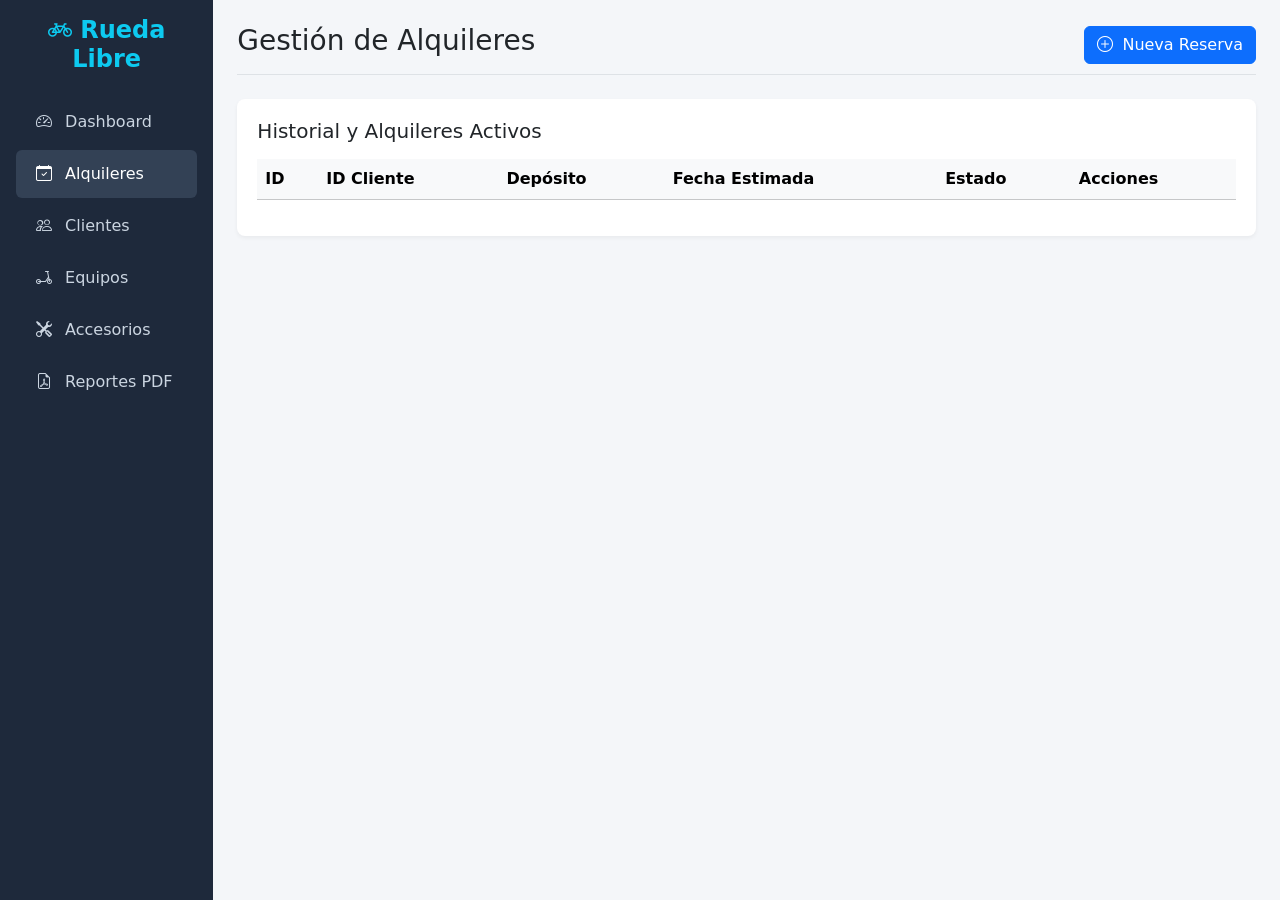
==== src/main/resources/static/alquileres/alquiler.html @ e65c44fa "Agregamos el servicio de Alquileres, modificamos su DAO, y creamos las vistas de la página web" ====
<!DOCTYPE html>
<html lang="es">
<head>
    <meta charset="UTF-8">
    <meta name="viewport" content="width=device-width, initial-scale=1.0">
    <title>Rueda Libre - Alquileres</title>
    <link href="https://cdn.jsdelivr.net/npm/bootstrap@5.3.3/dist/css/bootstrap.min.css" rel="stylesheet">
    <link href="https://cdn.jsdelivr.net/npm/bootstrap-icons@1.11.3/font/bootstrap-icons.min.css" rel="stylesheet">
    <link rel="stylesheet" href="alquiler.css">
</head>
<body>

<div class="container-fluid">
    <div class="row">
        <!-- Sidebar -->
        <nav class="col-md-3 col-lg-2 d-md-block sidebar p-3">
            <h4 class="text-center fw-bold mb-4 text-info">
                <i class="bi bi-bicycle"></i> Rueda Libre
            </h4>
            <a href="../index.html"><i class="bi bi-speedometer2 me-2"></i> Dashboard</a>
            <a href="../alquileres/alquiler.html" class="active"><i class="bi bi-calendar-check me-2"></i> Alquileres</a>
            <a href="../clientes/clientes.html"><i class="bi bi-people me-2"></i> Clientes</a>
            <a href="../inventario/equipos.html"><i class="bi bi-scooter me-2"></i> Equipos</a>
            <a href="../accesorios/accesorios.html"><i class="bi bi-tools me-2"></i> Accesorios</a>
            <a href="../reportes/reportes.html"><i class="bi bi-file-earmark-pdf me-2"></i> Reportes PDF</a>
        </nav>

        <!-- Main Content -->
        <main class="col-md-9 ms-sm-auto col-lg-10 px-md-4 py-4">
            <div class="d-flex justify-content-between flex-wrap flex-md-nowrap align-items-center pb-2 mb-4 border-bottom">
                <h2 class="h3">Gestión de Alquileres</h2>
                <button class="btn btn-primary" data-bs-toggle="modal" data-bs-target="#modalNuevoAlquiler">
                    <i class="bi bi-plus-circle me-1"></i> Nueva Reserva
                </button>
            </div>

            <!-- Tabla de Alquileres -->
            <div class="table-container">
                <h5 class="mb-3">Historial y Alquileres Activos</h5>
                <div class="table-responsive">
                    <table class="table table-hover align-middle" id="tablaAlquileres">
                        <thead class="table-light">
                        <tr>
                            <th>ID</th>
                            <th>ID Cliente</th>
                            <th>Depósito</th>
                            <th>Fecha Estimada</th>
                            <th>Estado</th>
                            <th>Acciones</th>
                        </tr>
                        </thead>
                        <tbody id="cuerpoTablaAlquileres">
                        <!-- Los datos se inyectarán aquí con JavaScript -->
                        </tbody>
                    </table>
                </div>
            </div>
        </main>
    </div>
</div>

<!-- Modal: Nueva Reserva -->
<div class="modal fade" id="modalNuevoAlquiler" tabindex="-1">
    <div class="modal-dialog modal-lg">
        <div class="modal-content">
            <form id="formNuevaReserva" onsubmit="registrarReserva(event)">
                <div class="modal-header">
                    <h5 class="modal-title">Registrar Reserva de Alquiler</h5>
                    <button type="button" class="btn-close" data-bs-dismiss="modal"></button>
                </div>
                <div class="modal-body">
                    <div class="mb-3">
                        <label class="form-label fw-bold">ID del Cliente</label>
                        <input type="number" id="reservaIdCliente" class="form-control" required placeholder="Ej: 1">
                    </div>

                    <div class="mb-3">
                        <label class="form-label fw-bold">Equipos (Selecciona los ID)</label>
                        <div class="border rounded p-2">
                            <input type="text" id="reservaEquipos" class="form-control" placeholder="Ej: 1, 3 (IDs de equipos separados por coma)" required>
                        </div>
                    </div>

                    <div class="row">
                        <div class="col-md-6 mb-3">
                            <label class="form-label fw-bold">ID de Accesorios y Cantidad</label>
                            <input type="text" id="reservaAccesorios" class="form-control" placeholder="Ej: 1:2, 2:1 (ID:Cantidad)">
                            <small class="text-muted">Formato: ID_Accesorio:Cantidad separada por comas</small>
                        </div>
                        <div class="col-md-6 mb-3">
                            <label class="form-label fw-bold">Fecha y Hora Estimada de Devolución</label>
                            <input type="datetime-local" id="reservaFechaEstimada" class="form-control" required>
                        </div>
                    </div>
                </div>
                <div class="modal-footer">
                    <button type="button" class="btn btn-secondary" data-bs-dismiss="modal">Cancelar</button>
                    <button type="submit" class="btn btn-primary">Guardar Reserva</button>
                </div>
            </form>
        </div>
    </div>
</div>

<!-- Modal: Devolución -->
<div class="modal fade" id="modalDevolucion" tabindex="-1">
    <div class="modal-dialog">
        <div class="modal-content">
            <form id="formDevolucion" onsubmit="procesarDevolucion(event)">
                <input type="hidden" id="devolucionIdAlquiler">
                <div class="modal-header">
                    <h5 class="modal-title">Recibir y Cobrar Alquiler #<span id="lblDevolucionId"></span></h5>
                    <button type="button" class="btn-close" data-bs-dismiss="modal"></button>
                </div>
                <div class="modal-body">
                    <p class="text-muted mb-4">Ingresa el estado de los equipos al regresar.</p>

                    <div class="mb-3">
                        <label class="form-label fw-bold">ID del Equipo devuelto dañado (Opcional)</label>
                        <input type="number" id="devEquipoDanado" class="form-control" placeholder="Dejar vacío si todo está BUENO">
                    </div>

                    <div class="mb-3">
                        <label class="form-label fw-bold">ID del Accesorio extraviado y cantidad</label>
                        <input type="text" id="devAccesorioExtraviado" class="form-control" placeholder="Ej: 2:1 (ID:Cantidad) o dejar vacío">
                    </div>
                </div>
                <div class="modal-footer">
                    <button type="button" class="btn btn-secondary" data-bs-dismiss="modal">Cancelar</button>
                    <button type="submit" class="btn btn-success">Finalizar Alquiler</button>
                </div>
            </form>
        </div>
    </div>
</div>

<script src="https://cdn.jsdelivr.net/npm/bootstrap@5.3.3/dist/js/bootstrap.bundle.min.js"></script>

<script src="alquiler.js"></script>
</body>
</html>
---- src/main/resources/static/alquileres/alquiler.css ----
body {
    background-color: #f4f6f9;
}

.sidebar {
    min-height: 100vh;
    background-color: #1e293b;
    color: #fff;
}

.sidebar a {
    color: #cbd5e1;
    text-decoration: none;
    padding: 12px 20px;
    display: block;
    border-radius: 6px;
    margin-bottom: 4px;
}

.sidebar a:hover, .sidebar a.active {
    background-color: #334155;
    color: #fff;
}

.table-container {
    background-color: white;
    border-radius: 8px;
    padding: 20px;
    box-shadow: 0 2px 4px rgba(0,0,0,0.05);
}
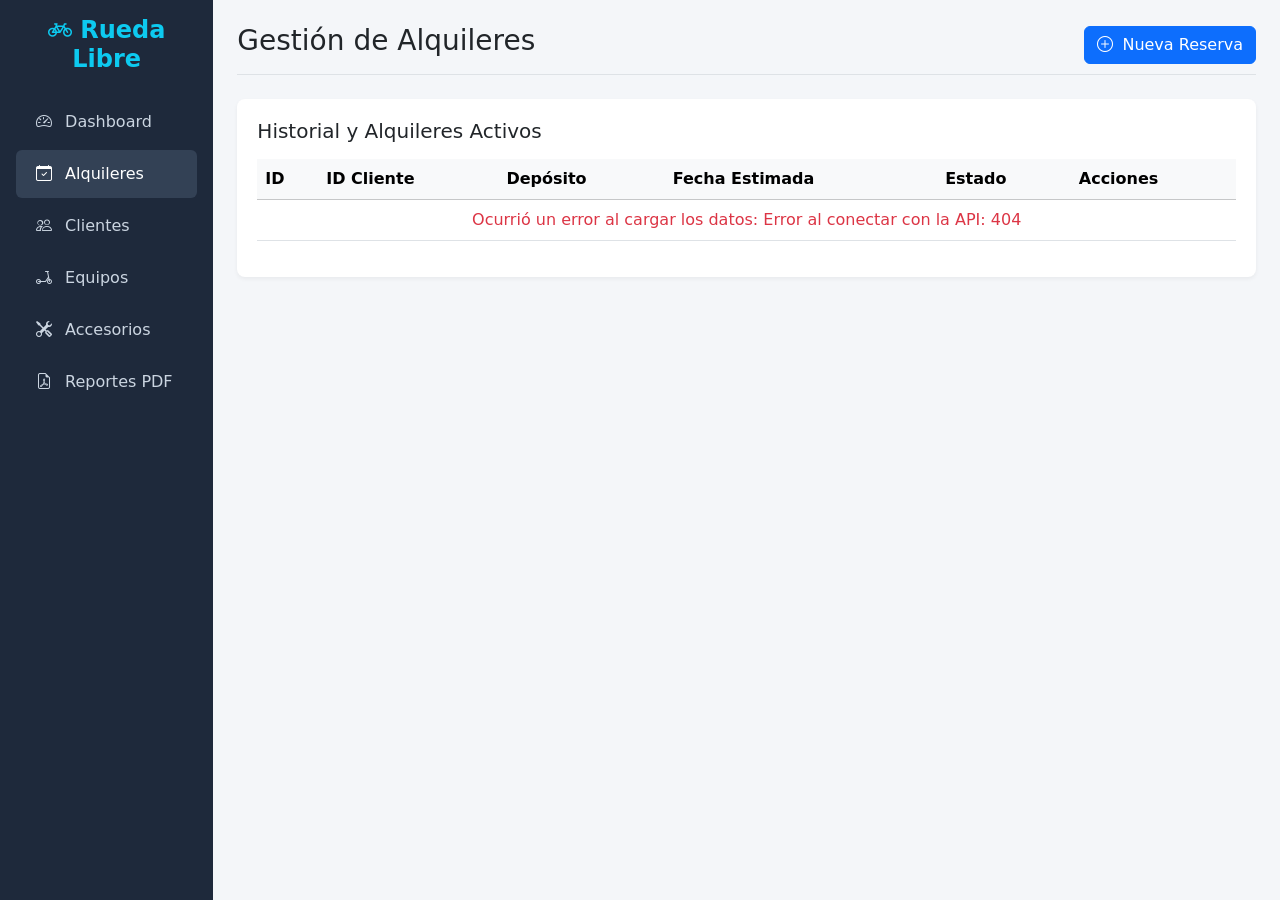
==== commit cc2e8594: "Service Alquileres completo con sus vistas." ====
--- a/src/main/resources/static/alquileres/alquiler.html
+++ b/src/main/resources/static/alquileres/alquiler.html
@@ -21,7 +21,7 @@
             <a href="../alquileres/alquiler.html" class="active"><i class="bi bi-calendar-check me-2"></i> Alquileres</a>
             <a href="../clientes/clientes.html"><i class="bi bi-people me-2"></i> Clientes</a>
             <a href="../inventario/equipos.html"><i class="bi bi-scooter me-2"></i> Equipos</a>
-            <a href="../accesorios/accesorios.html"><i class="bi bi-tools me-2"></i> Accesorios</a>
+            <a href="../inventario/accesorios.html"><i class="bi bi-tools me-2"></i> Accesorios</a>
             <a href="../reportes/reportes.html"><i class="bi bi-file-earmark-pdf me-2"></i> Reportes PDF</a>
         </nav>
 
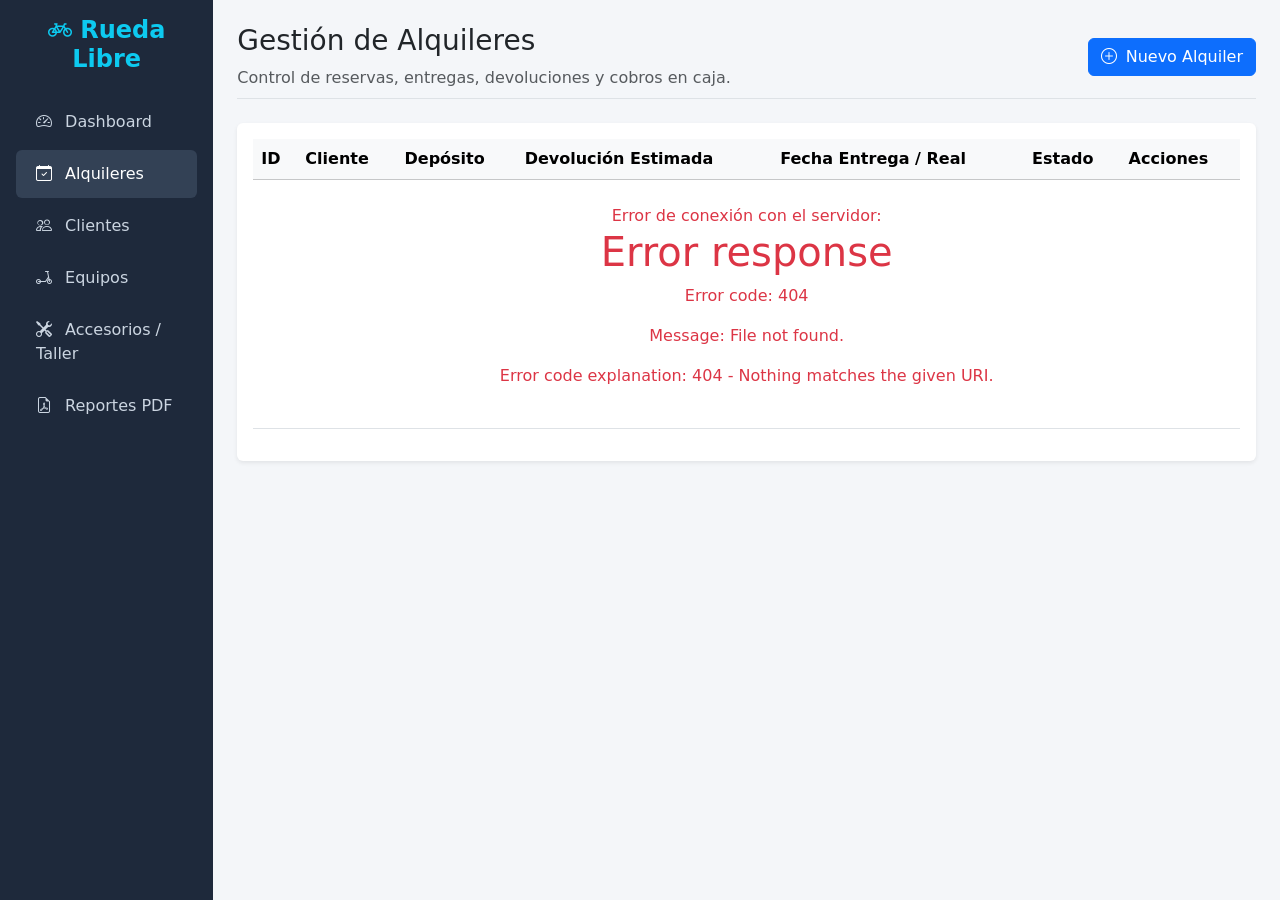
==== commit 39f6a0d7: "Refinamos el alquiler y como se realizan los cobros" ====
--- a/src/main/resources/static/alquileres/alquiler.html
+++ b/src/main/resources/static/alquileres/alquiler.html
@@ -3,94 +3,122 @@
 <head>
     <meta charset="UTF-8">
     <meta name="viewport" content="width=device-width, initial-scale=1.0">
-    <title>Rueda Libre - Alquileres</title>
+    <title>Rueda Libre - Gestión de Alquileres</title>
     <link href="https://cdn.jsdelivr.net/npm/bootstrap@5.3.3/dist/css/bootstrap.min.css" rel="stylesheet">
     <link href="https://cdn.jsdelivr.net/npm/bootstrap-icons@1.11.3/font/bootstrap-icons.min.css" rel="stylesheet">
-    <link rel="stylesheet" href="alquiler.css">
+    <style>
+        body {
+            background-color: #f4f6f9;
+        }
+        .sidebar {
+            min-height: 100vh;
+            background-color: #1e293b;
+            color: #fff;
+        }
+        .sidebar a {
+            color: #cbd5e1;
+            text-decoration: none;
+            padding: 12px 20px;
+            display: block;
+            border-radius: 6px;
+            margin-bottom: 4px;
+        }
+        .sidebar a:hover, .sidebar a.active {
+            background-color: #334155;
+            color: #fff;
+        }
+    </style>
 </head>
 <body>
 
 <div class="container-fluid">
     <div class="row">
-        <!-- Sidebar -->
+        <!-- Menú Lateral -->
         <nav class="col-md-3 col-lg-2 d-md-block sidebar p-3">
             <h4 class="text-center fw-bold mb-4 text-info">
                 <i class="bi bi-bicycle"></i> Rueda Libre
             </h4>
             <a href="../index.html"><i class="bi bi-speedometer2 me-2"></i> Dashboard</a>
-            <a href="../alquileres/alquiler.html" class="active"><i class="bi bi-calendar-check me-2"></i> Alquileres</a>
+            <a href="alquiler.html" class="active"><i class="bi bi-calendar-check me-2"></i> Alquileres</a>
             <a href="../clientes/clientes.html"><i class="bi bi-people me-2"></i> Clientes</a>
             <a href="../inventario/equipos.html"><i class="bi bi-scooter me-2"></i> Equipos</a>
-            <a href="../inventario/accesorios.html"><i class="bi bi-tools me-2"></i> Accesorios</a>
+            <a href="../inventario/accesorios.html"><i class="bi bi-tools me-2"></i> Accesorios / Taller</a>
             <a href="../reportes/reportes.html"><i class="bi bi-file-earmark-pdf me-2"></i> Reportes PDF</a>
         </nav>
 
-        <!-- Main Content -->
+        <!-- Contenido Principal -->
         <main class="col-md-9 ms-sm-auto col-lg-10 px-md-4 py-4">
             <div class="d-flex justify-content-between flex-wrap flex-md-nowrap align-items-center pb-2 mb-4 border-bottom">
-                <h2 class="h3">Gestión de Alquileres</h2>
+                <div>
+                    <h2 class="h3">Gestión de Alquileres</h2>
+                    <p class="text-muted mb-0">Control de reservas, entregas, devoluciones y cobros en caja.</p>
+                </div>
                 <button class="btn btn-primary" data-bs-toggle="modal" data-bs-target="#modalNuevoAlquiler">
-                    <i class="bi bi-plus-circle me-1"></i> Nueva Reserva
+                    <i class="bi bi-plus-circle me-1"></i> Nuevo Alquiler
                 </button>
             </div>
 
+            <div id="alertaGeneral" class="alert d-none" role="alert"></div>
+
             <!-- Tabla de Alquileres -->
-            <div class="table-container">
-                <h5 class="mb-3">Historial y Alquileres Activos</h5>
-                <div class="table-responsive">
-                    <table class="table table-hover align-middle" id="tablaAlquileres">
-                        <thead class="table-light">
-                        <tr>
-                            <th>ID</th>
-                            <th>ID Cliente</th>
-                            <th>Depósito</th>
-                            <th>Fecha Estimada</th>
-                            <th>Estado</th>
-                            <th>Acciones</th>
-                        </tr>
-                        </thead>
-                        <tbody id="cuerpoTablaAlquileres">
-                        <!-- Los datos se inyectarán aquí con JavaScript -->
-                        </tbody>
-                    </table>
+            <div class="card border-0 shadow-sm">
+                <div class="card-body">
+                    <div class="table-responsive">
+                        <table class="table table-hover align-middle">
+                            <thead class="table-light">
+                            <tr>
+                                <th>ID</th>
+                                <th>Cliente</th>
+                                <th>Depósito</th>
+                                <th>Devolución Estimada</th>
+                                <th>Fecha Entrega / Real</th>
+                                <th>Estado</th>
+                                <th>Acciones</th>
+                            </tr>
+                            </thead>
+                            <tbody id="cuerpoTablaAlquileres">
+                            <tr>
+                                <td colspan="7" class="text-center text-muted py-4">Cargando alquileres...</td>
+                            </tr>
+                            </tbody>
+                        </table>
+                    </div>
                 </div>
             </div>
         </main>
     </div>
 </div>
 
-<!-- Modal: Nueva Reserva -->
+<!-- Modal Nuevo Alquiler -->
 <div class="modal fade" id="modalNuevoAlquiler" tabindex="-1">
-    <div class="modal-dialog modal-lg">
+    <div class="modal-dialog">
         <div class="modal-content">
-            <form id="formNuevaReserva" onsubmit="registrarReserva(event)">
-                <div class="modal-header">
+            <form id="formNuevoAlquiler" onsubmit="crearAlquiler(event)">
+                <div class="modal-header bg-light">
                     <h5 class="modal-title">Registrar Reserva de Alquiler</h5>
                     <button type="button" class="btn-close" data-bs-dismiss="modal"></button>
                 </div>
                 <div class="modal-body">
+                    <div id="alertaNuevoAlquiler" class="alert alert-danger d-none"></div>
+
                     <div class="mb-3">
-                        <label class="form-label fw-bold">ID del Cliente</label>
-                        <input type="number" id="reservaIdCliente" class="form-control" required placeholder="Ej: 1">
+                        <label for="idClienteAlquiler" class="form-label fw-bold">ID Cliente</label>
+                        <input type="number" id="idClienteAlquiler" class="form-control" min="1" required>
                     </div>
 
                     <div class="mb-3">
-                        <label class="form-label fw-bold">Equipos (Selecciona los ID)</label>
-                        <div class="border rounded p-2">
-                            <input type="text" id="reservaEquipos" class="form-control" placeholder="Ej: 1, 3 (IDs de equipos separados por coma)" required>
-                        </div>
+                        <label for="fechaEstimadaAlquiler" class="form-label fw-bold">Fecha y Hora Estimada de Devolución</label>
+                        <input type="datetime-local" id="fechaEstimadaAlquiler" class="form-control" required>
                     </div>
 
-                    <div class="row">
-                        <div class="col-md-6 mb-3">
-                            <label class="form-label fw-bold">ID de Accesorios y Cantidad</label>
-                            <input type="text" id="reservaAccesorios" class="form-control" placeholder="Ej: 1:2, 2:1 (ID:Cantidad)">
-                            <small class="text-muted">Formato: ID_Accesorio:Cantidad separada por comas</small>
-                        </div>
-                        <div class="col-md-6 mb-3">
-                            <label class="form-label fw-bold">Fecha y Hora Estimada de Devolución</label>
-                            <input type="datetime-local" id="reservaFechaEstimada" class="form-control" required>
-                        </div>
+                    <div class="mb-3">
+                        <label for="equiposAlquiler" class="form-label fw-bold">IDs de Equipos (separados por coma)</label>
+                        <input type="text" id="equiposAlquiler" class="form-control" placeholder="Ej. 1, 2" required>
+                    </div>
+
+                    <div class="mb-3">
+                        <label for="accesoriosAlquiler" class="form-label fw-bold">Accesorios (Formato ID:Cantidad, separados por coma)</label>
+                        <input type="text" id="accesoriosAlquiler" class="form-control" placeholder="Ej. 1:2, 3:1 (Opcional)">
                     </div>
                 </div>
                 <div class="modal-footer">
@@ -102,32 +130,55 @@
     </div>
 </div>
 
-<!-- Modal: Devolución -->
+<!-- Modal Devolución y Cobro -->
 <div class="modal fade" id="modalDevolucion" tabindex="-1">
     <div class="modal-dialog">
         <div class="modal-content">
             <form id="formDevolucion" onsubmit="procesarDevolucion(event)">
-                <input type="hidden" id="devolucionIdAlquiler">
-                <div class="modal-header">
+                <div class="modal-header bg-light">
                     <h5 class="modal-title">Recibir y Cobrar Alquiler #<span id="lblDevolucionId"></span></h5>
                     <button type="button" class="btn-close" data-bs-dismiss="modal"></button>
                 </div>
                 <div class="modal-body">
-                    <p class="text-muted mb-4">Ingresa el estado de los equipos al regresar.</p>
+                    <div id="alertaDevolucion" class="alert d-none"></div>
+                    <input type="hidden" id="devolucionIdAlquiler">
 
                     <div class="mb-3">
-                        <label class="form-label fw-bold">ID del Equipo devuelto dañado (Opcional)</label>
-                        <input type="number" id="devEquipoDanado" class="form-control" placeholder="Dejar vacío si todo está BUENO">
+                        <label class="form-label fw-bold">ID Equipo Dañado (Opcional)</label>
+                        <input type="number" id="devEquipoDanado" class="form-control" placeholder="Dejar vacío si todo está en buen estado">
                     </div>
 
                     <div class="mb-3">
-                        <label class="form-label fw-bold">ID del Accesorio extraviado y cantidad</label>
-                        <input type="text" id="devAccesorioExtraviado" class="form-control" placeholder="Ej: 2:1 (ID:Cantidad) o dejar vacío">
+                        <label class="form-label fw-bold">Accesorios Extraviados (Formato ID:Cantidad)</label>
+                        <input type="text" id="devAccesorioExtraviado" class="form-control" placeholder="Ej. 1:1 (Dejar vacío si no hay extravíos)">
+                    </div>
+
+                    <hr>
+
+                    <div class="mb-3">
+                        <label class="form-label fw-bold">Método de Pago</label>
+                        <select id="devMetodoPago" class="form-select" onchange="alternarCamposPago()" required>
+                            <option value="EFECTIVO">Efectivo</option>
+                            <option value="TARJETA">Tarjeta</option>
+                        </select>
+                    </div>
+
+                    <div id="bloquePagoEfectivo" class="mb-3">
+                        <label class="form-label fw-bold">Monto Recibido en Efectivo (Q)</label>
+                        <input type="number" step="0.01" min="0" id="devMontoRecibido" class="form-control" placeholder="0.00">
+                    </div>
+
+                    <div id="bloquePagoTarjeta" class="mb-3 d-none">
+                        <label class="form-label fw-bold">Simulación de Terminal POS</label>
+                        <select id="devTarjetaAprobada" class="form-select">
+                            <option value="true">Aprobar transacción</option>
+                            <option value="false">Simular rechazo de tarjeta</option>
+                        </select>
                     </div>
                 </div>
                 <div class="modal-footer">
                     <button type="button" class="btn btn-secondary" data-bs-dismiss="modal">Cancelar</button>
-                    <button type="submit" class="btn btn-success">Finalizar Alquiler</button>
+                    <button type="submit" class="btn btn-primary">Procesar Cobro y Finalizar</button>
                 </div>
             </form>
         </div>
@@ -135,7 +186,5 @@
 </div>
 
 <script src="https://cdn.jsdelivr.net/npm/bootstrap@5.3.3/dist/js/bootstrap.bundle.min.js"></script>
-
-<script src="alquiler.js"></script>
-</body>
+<script src="alquiler.js?v=2"></script></body>
 </html>
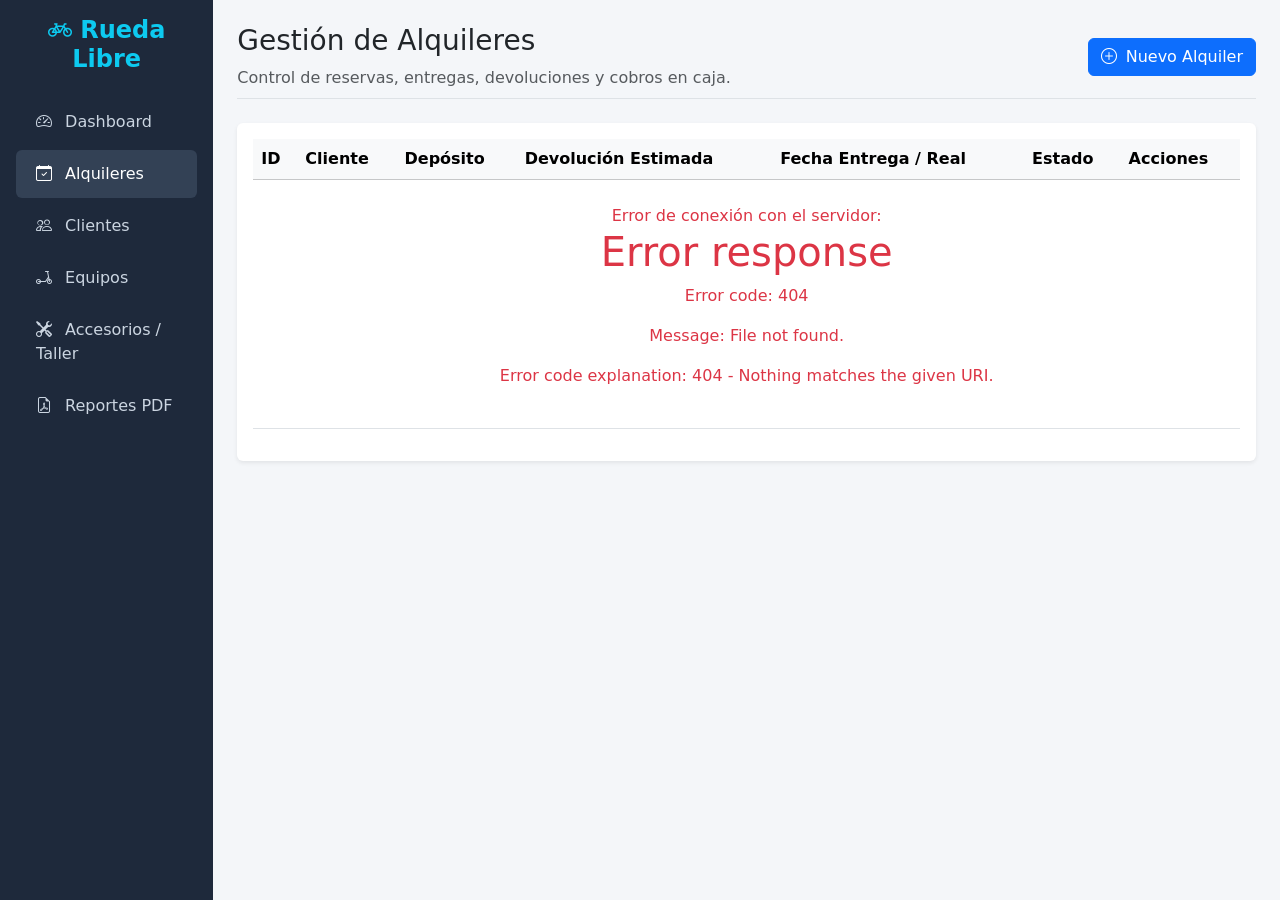
==== commit a309c6a7: "Arreglo de clientes y alquieres" ====
--- a/src/main/resources/static/alquileres/alquiler.html
+++ b/src/main/resources/static/alquileres/alquiler.html
@@ -53,7 +53,7 @@
                     <h2 class="h3">Gestión de Alquileres</h2>
                     <p class="text-muted mb-0">Control de reservas, entregas, devoluciones y cobros en caja.</p>
                 </div>
-                <button class="btn btn-primary" data-bs-toggle="modal" data-bs-target="#modalNuevoAlquiler">
+                <button type="button" class="btn btn-primary" onclick="abrirModalNuevoAlquiler()">
                     <i class="bi bi-plus-circle me-1"></i> Nuevo Alquiler
                 </button>
             </div>
@@ -91,7 +91,7 @@
 
 <!-- Modal Nuevo Alquiler -->
 <div class="modal fade" id="modalNuevoAlquiler" tabindex="-1">
-    <div class="modal-dialog">
+    <div class="modal-dialog modal-lg">
         <div class="modal-content">
             <form id="formNuevoAlquiler" onsubmit="crearAlquiler(event)">
                 <div class="modal-header bg-light">
@@ -101,24 +101,32 @@
                 <div class="modal-body">
                     <div id="alertaNuevoAlquiler" class="alert alert-danger d-none"></div>
 
-                    <div class="mb-3">
-                        <label for="idClienteAlquiler" class="form-label fw-bold">ID Cliente</label>
-                        <input type="number" id="idClienteAlquiler" class="form-control" min="1" required>
+                    <div class="row g-3 mb-3">
+                        <div class="col-md-6">
+                            <label for="idClienteAlquiler" class="form-label fw-bold">Cliente</label>
+                            <select id="idClienteAlquiler" class="form-select" required>
+                                <option value="">Cargando clientes...</option>
+                            </select>
+                        </div>
+
+                        <div class="col-md-6">
+                            <label for="fechaEstimadaAlquiler" class="form-label fw-bold">Devolución Estimada</label>
+                            <input type="datetime-local" id="fechaEstimadaAlquiler" class="form-control" required>
+                        </div>
                     </div>
 
                     <div class="mb-3">
-                        <label for="fechaEstimadaAlquiler" class="form-label fw-bold">Fecha y Hora Estimada de Devolución</label>
-                        <input type="datetime-local" id="fechaEstimadaAlquiler" class="form-control" required>
+                        <label class="form-label fw-bold">Equipos Disponibles</label>
+                        <div id="contenedorEquiposAlquiler" class="border rounded p-2 bg-light" style="max-height: 160px; overflow-y: auto;">
+                            <span class="text-muted small">Cargando equipos...</span>
+                        </div>
                     </div>
 
                     <div class="mb-3">
-                        <label for="equiposAlquiler" class="form-label fw-bold">IDs de Equipos (separados por coma)</label>
-                        <input type="text" id="equiposAlquiler" class="form-control" placeholder="Ej. 1, 2" required>
-                    </div>
-
-                    <div class="mb-3">
-                        <label for="accesoriosAlquiler" class="form-label fw-bold">Accesorios (Formato ID:Cantidad, separados por coma)</label>
-                        <input type="text" id="accesoriosAlquiler" class="form-control" placeholder="Ej. 1:2, 3:1 (Opcional)">
+                        <label class="form-label fw-bold">Accesorios Opcionales (Cantidad a incluir)</label>
+                        <div id="contenedorAccesoriosAlquiler" class="border rounded p-2 bg-light" style="max-height: 160px; overflow-y: auto;">
+                            <span class="text-muted small">Cargando accesorios...</span>
+                        </div>
                     </div>
                 </div>
                 <div class="modal-footer">
@@ -144,13 +152,13 @@
                     <input type="hidden" id="devolucionIdAlquiler">
 
                     <div class="mb-3">
-                        <label class="form-label fw-bold">ID Equipo Dañado (Opcional)</label>
-                        <input type="number" id="devEquipoDanado" class="form-control" placeholder="Dejar vacío si todo está en buen estado">
+                        <label class="form-label fw-bold">Revisión de Equipos (Marque si alguno viene dañado)</label>
+                        <div id="contenedorDevEquipos" class="border rounded p-2 bg-light"></div>
                     </div>
 
                     <div class="mb-3">
-                        <label class="form-label fw-bold">Accesorios Extraviados (Formato ID:Cantidad)</label>
-                        <input type="text" id="devAccesorioExtraviado" class="form-control" placeholder="Ej. 1:1 (Dejar vacío si no hay extravíos)">
+                        <label class="form-label fw-bold">Revisión de Accesorios (Unidades extraviadas)</label>
+                        <div id="contenedorDevAccesorios" class="border rounded p-2 bg-light"></div>
                     </div>
 
                     <hr>
@@ -186,5 +194,6 @@
 </div>
 
 <script src="https://cdn.jsdelivr.net/npm/bootstrap@5.3.3/dist/js/bootstrap.bundle.min.js"></script>
-<script src="alquiler.js?v=2"></script></body>
+<script src="alquiler.js?v=10"></script>
+</body>
 </html>
